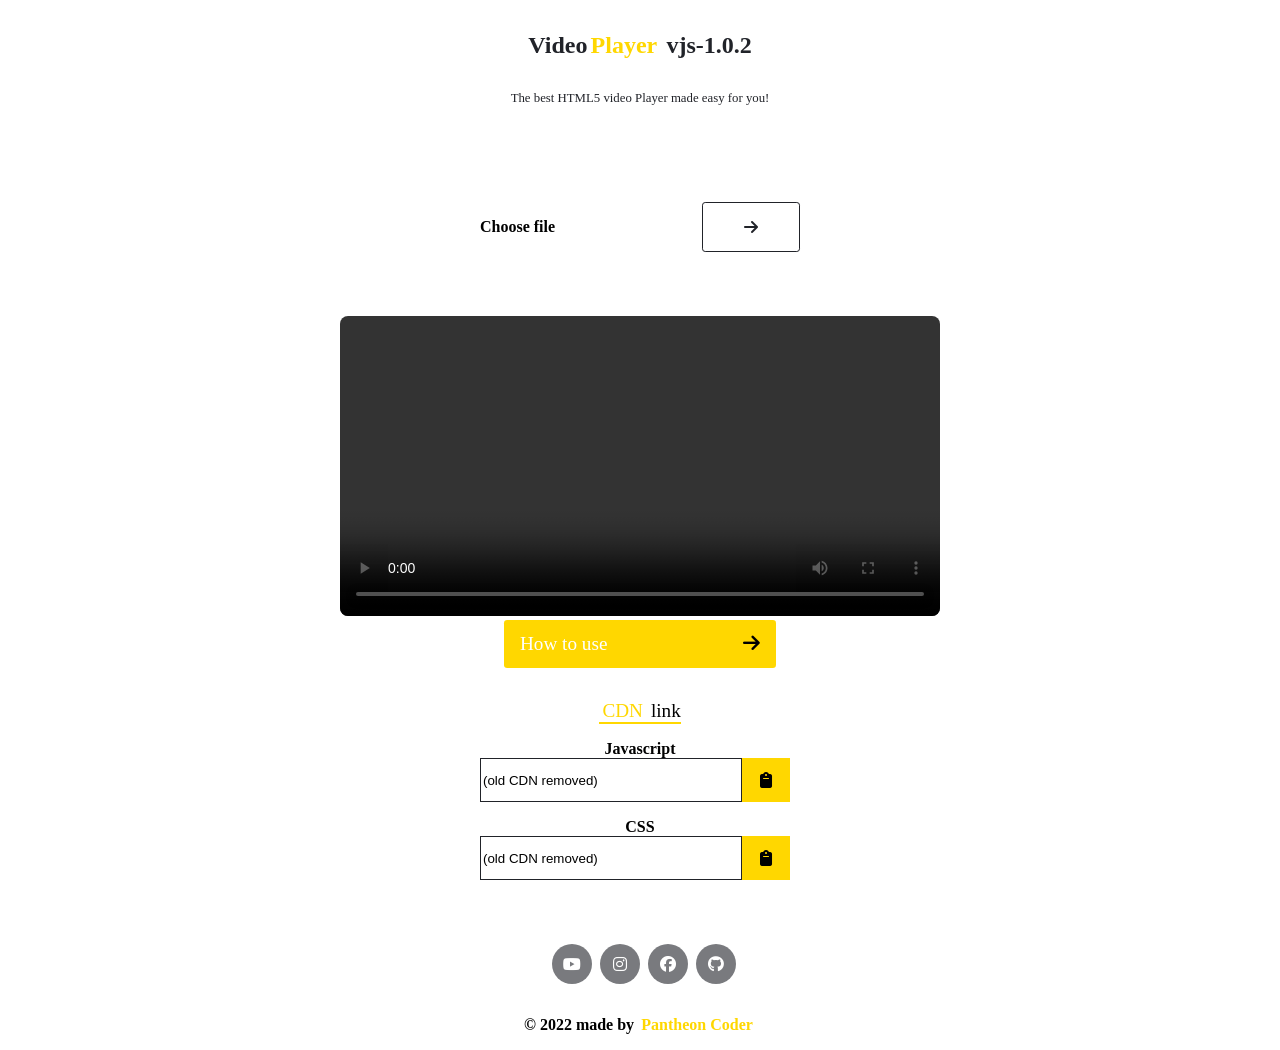
==== index.html @ 0883ad5a "Add files via upload" ====
<!DOCTYPE html>
<html lang="en">
<head>
<meta charset="UTF-8">
<meta name="viewport" content="width=device-width, initial-scale=1.0">
<title>Video Player</title>

<link rel="stylesheet" href="https://cdnjs.cloudflare.com/ajax/libs/font-awesome/6.2.1/css/all.min.css">
<link rel="stylesheet" href="https://cdn.plyr.io/3.7.8/plyr.css">
<link rel="stylesheet" href="page.css">
</head>

<body>

<span id="title">Video<span id="b">Player</span> vjs-1.0.2</span>

<p id="intro">
  The best HTML5 video Player made easy for you!
</p>

<div class="selectfile">
  <b>Choose file</b>
  <input type="file" id="file" accept="video/mp4" hidden>

  <div class="view">
    <i class="fa-solid fa-arrow-right"></i>
  </div>
</div>

<div class="video_player">
  <video id="player" controls></video>
</div>

<span id="how">
  <a href="#">How to use</a>
  <i class="fa-solid fa-arrow-right"></i>
</span>

<div class="cdn">

  <span id="head"><span id="b">CDN</span> link</span>

  <b class="for">Javascript</b>
  <div class="link">
    <input type="text" value="(old CDN removed)">
    <span class="copyBtn"><i class="fa-solid fa-clipboard"></i></span>
  </div>

  <b class="for">CSS</b>
  <div class="link">
    <input type="text" value="(old CDN removed)">
    <span class="copyBtn"><i class="fa-solid fa-clipboard"></i></span>
  </div>

</div>

<div class="social">
  <span class="soc"><i class="fa-brands fa-youtube"></i></span>
  <span class="soc"><i class="fa-brands fa-instagram"></i></span>
  <span class="soc"><i class="fa-brands fa-facebook"></i></span>
  <span class="soc"><i class="fa-brands fa-github"></i></span>
</div>

<span id="copy">&copy; 2022 made by <span id="b">Pantheon Coder</span></span>

<div class="alert">Copied</div>

<script src="https://cdn.plyr.io/3.7.8/plyr.js"></script>

<script>
const player = new Plyr('#player');

const fileInput = document.getElementById('file');
const uploadBtn = document.querySelector('.view');
const video = document.getElementById('player');

video.style.display = "none";

uploadBtn.addEventListener('click', () => {
  fileInput.click();
});

fileInput.addEventListener('change', function () {
  const file = this.files[0];

  if (file) {
    const url = URL.createObjectURL(file);

    video.src = url;
    video.load();

    video.style.display = "block";

    video.addEventListener('loadedmetadata', () => {
      player.play().catch(() => {});
    }, { once: true });
  }
});
</script>

</body>
</html>
---- page.css ----
body {
  display: flex;
  font-family: Trebuchet MS;
  width: 100vw;
  min-height: 100vh;
  flex-direction: column;
  background: #fff;
  align-items: center;
  justify-content: space-around;
  margin: 0;
}

#title {
  font-size: 1.5rem;
  font-weight: bold;
  margin-top: 2rem;
  color: #212329;
}

#b {
  color: gold;
  margin: .2rem;
}

#intro {
  font-size: .8rem;
  margin: 2rem 0;
  text-align: center;
  color: #212329;
}

.selectfile {
  margin: 4rem 0;
  width: 20rem;
  display: flex;
  justify-content: space-between;
  align-items: center;
}

.view {
  height: 3rem;
  width: 30%;
  display: flex;
  justify-content: center;
  align-items: center;
  border: 1px solid #212329;
  border-radius: .2rem;
  cursor: pointer;
  transition: 0.3s;
}

.view:hover {
  background: gold;
  border: none;
}

.view i {
  color: #212329;
}

.view:hover i {
  color: white;
}

.video_player {
  width: 90%;
  max-width: 600px;
}

video {
  width: 100%;
  border-radius: .5rem;
}

#how {
  font-size: 1.2rem;
  background: gold;
  width: 15rem;
  height: 3rem;
  display: flex;
  align-items: center;
  justify-content: space-between;
  padding: 0 1rem;
  border-radius: .2rem;
}

a {
  text-decoration: none;
  color: white;
}

.cdn {
  margin: 2rem 0;
  display: flex;
  flex-direction: column;
  align-items: center;
}

#head {
  font-size: 1.2rem;
  border-bottom: 2px solid gold;
  margin-bottom: 1rem;
}

.link {
  display: flex;
  width: 20rem;
  margin-bottom: 1rem;
}

.link input {
  width: 80%;
  height: 2.5rem;
  border: 1px solid #212329;
}

.copyBtn {
  width: 3rem;
  background: gold;
  display: flex;
  justify-content: center;
  align-items: center;
}

.social {
  display: flex;
  margin: 1rem;
}

.soc {
  width: 2.5rem;
  height: 2.5rem;
  background: #212329;
  margin-left: .5rem;
  display: flex;
  justify-content: center;
  align-items: center;
  border-radius: 50%;
  opacity: 0.6;
}

.soc i {
  color: white;
}

#copy {
  margin: 1rem;
  font-weight: bold;
}

.alert {
  position: fixed;
  top: 0;
  background: #212329;
  color: white;
  padding: 1rem;
  transform: scale(0);
}
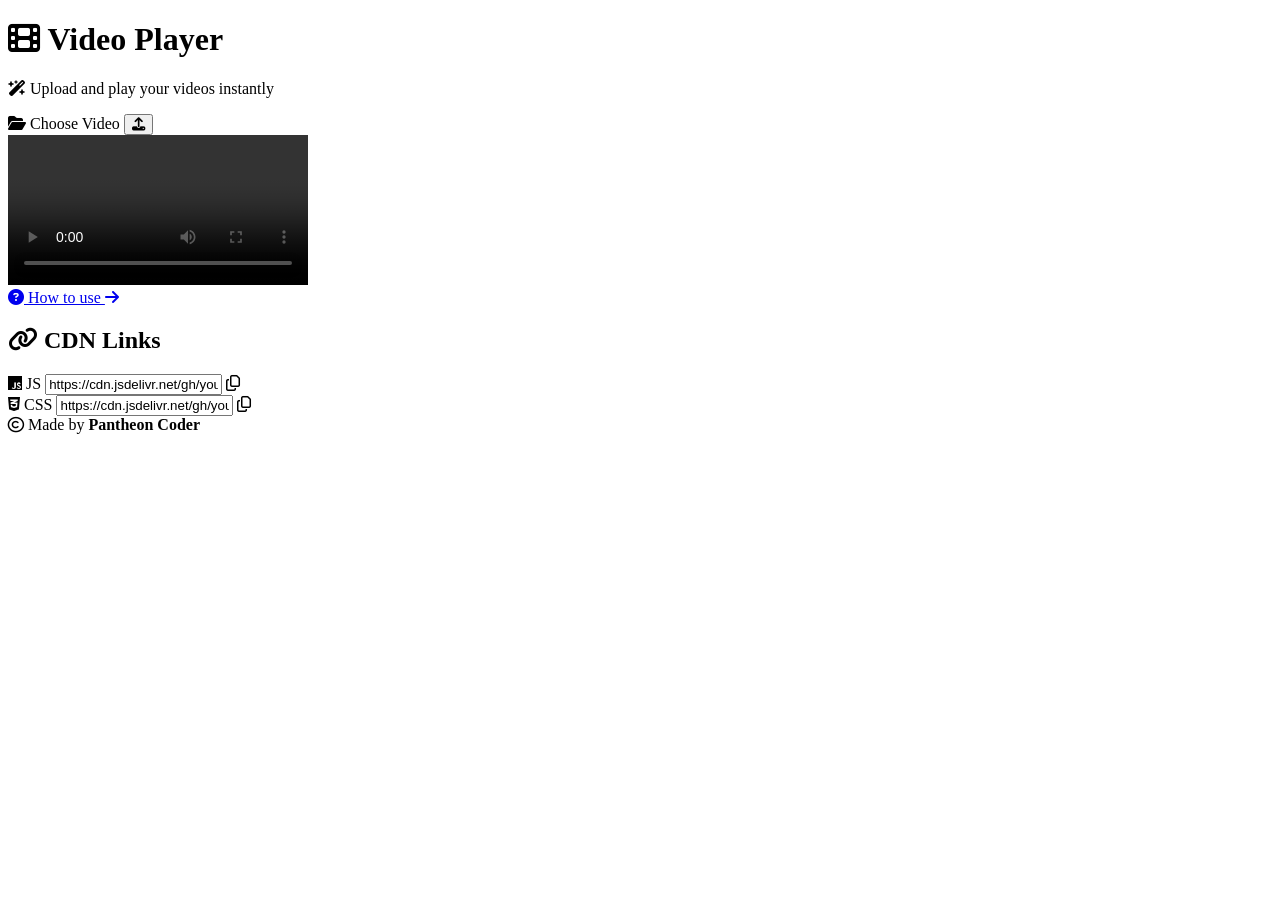
==== commit 13e36009: "Add files via upload" ====
--- a/index.html
+++ b/index.html
@@ -1,69 +1,85 @@
-<!DOCTYPE html>
+ <!DOCTYPE html>
 <html lang="en">
 <head>
-<meta charset="UTF-8">
-<meta name="viewport" content="width=device-width, initial-scale=1.0">
+<meta charset="UTF-8" />
+<meta name="viewport" content="width=device-width, initial-scale=1.0" />
 <title>Video Player</title>
 
-<link rel="stylesheet" href="https://cdnjs.cloudflare.com/ajax/libs/font-awesome/6.2.1/css/all.min.css">
+<link rel="stylesheet" href="https://cdnjs.cloudflare.com/ajax/libs/font-awesome/6.5.0/css/all.min.css">
 <link rel="stylesheet" href="https://cdn.plyr.io/3.7.8/plyr.css">
-<link rel="stylesheet" href="page.css">
+<link rel="stylesheet" href="style.css">
 </head>
 
 <body>
 
-<span id="title">Video<span id="b">Player</span> vjs-1.0.2</span>
+<header class="top">
+  <h1 id="title">
+    <i class="fa-solid fa-film"></i>
+    Video <span>Player</span>
+  </h1>
 
-<p id="intro">
-  The best HTML5 video Player made easy for you!
-</p>
+  <p id="intro">
+    <i class="fa-solid fa-wand-magic-sparkles"></i>
+    Upload and play your videos instantly
+  </p>
+</header>
 
-<div class="selectfile">
-  <b>Choose file</b>
+<!-- UPLOAD -->
+<div class="upload-box">
+  <span>
+    <i class="fa-solid fa-folder-open"></i>
+    Choose Video
+  </span>
+
   <input type="file" id="file" accept="video/mp4" hidden>
 
-  <div class="view">
-    <i class="fa-solid fa-arrow-right"></i>
-  </div>
+  <button class="btn">
+    <i class="fa-solid fa-upload"></i>
+  </button>
 </div>
 
-<div class="video_player">
+<!-- VIDEO -->
+<div class="player-box">
   <video id="player" controls></video>
 </div>
 
-<span id="how">
-  <a href="#">How to use</a>
+<!-- HOW -->
+<a class="how" href="#">
+  <i class="fa-solid fa-circle-question"></i>
+  How to use
   <i class="fa-solid fa-arrow-right"></i>
-</span>
+</a>
 
-<div class="cdn">
+<!-- CDN INFO -->
+<section class="cdn">
 
-  <span id="head"><span id="b">CDN</span> link</span>
+  <h2>
+    <i class="fa-solid fa-link"></i>
+    CDN Links
+  </h2>
 
-  <b class="for">Javascript</b>
-  <div class="link">
-    <input type="text" value="(old CDN removed)">
-    <span class="copyBtn"><i class="fa-solid fa-clipboard"></i></span>
+  <div class="card">
+    <label>
+      <i class="fa-brands fa-js"></i> JS
+    </label>
+    <input value="https://cdn.jsdelivr.net/gh/your-repo/Videoplayer.js" readonly>
+    <i class="fa-regular fa-copy"></i>
   </div>
 
-  <b class="for">CSS</b>
-  <div class="link">
-    <input type="text" value="(old CDN removed)">
-    <span class="copyBtn"><i class="fa-solid fa-clipboard"></i></span>
+  <div class="card">
+    <label>
+      <i class="fa-brands fa-css3-alt"></i> CSS
+    </label>
+    <input value="https://cdn.jsdelivr.net/gh/your-repo/player.css" readonly>
+    <i class="fa-regular fa-copy"></i>
   </div>
 
-</div>
+</section>
 
-<div class="social">
-  <span class="soc"><i class="fa-brands fa-youtube"></i></span>
-  <span class="soc"><i class="fa-brands fa-instagram"></i></span>
-  <span class="soc"><i class="fa-brands fa-facebook"></i></span>
-  <span class="soc"><i class="fa-brands fa-github"></i></span>
-</div>
-
-<span id="copy">&copy; 2022 made by <span id="b">Pantheon Coder</span></span>
-
-<div class="alert">Copied</div>
+<footer>
+  <i class="fa-regular fa-copyright"></i>
+  Made by <b>Pantheon Coder</b>
+</footer>
 
 <script src="https://cdn.plyr.io/3.7.8/plyr.js"></script>
 
@@ -71,7 +87,7 @@
 const player = new Plyr('#player');
 
 const fileInput = document.getElementById('file');
-const uploadBtn = document.querySelector('.view');
+const uploadBtn = document.querySelector('.btn');
 const video = document.getElementById('player');
 
 video.style.display = "none";
@@ -88,7 +104,6 @@
 
     video.src = url;
     video.load();
-
     video.style.display = "block";
 
     video.addEventListener('loadedmetadata', () => {
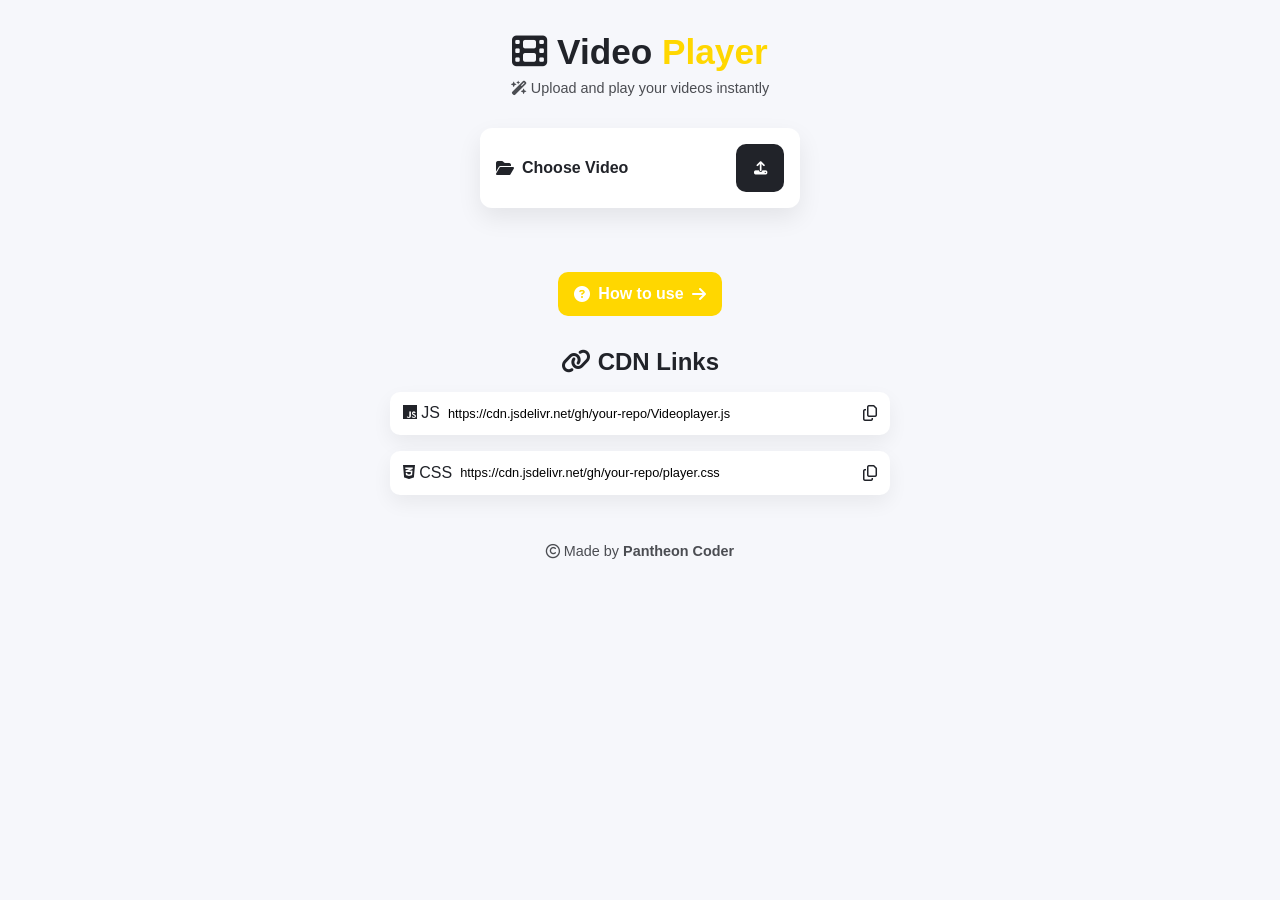
==== commit 0c4eaca5: "Update index.html" ====
--- a/index.html
+++ b/index.html
@@ -7,7 +7,7 @@
 
 <link rel="stylesheet" href="https://cdnjs.cloudflare.com/ajax/libs/font-awesome/6.5.0/css/all.min.css">
 <link rel="stylesheet" href="https://cdn.plyr.io/3.7.8/plyr.css">
-<link rel="stylesheet" href="style.css">
+<link rel="stylesheet" href="page.css">
 </head>
 
 <body>
--- a/page.css
+++ b/page.css
@@ -0,0 +1,149 @@
+* {
+  margin: 0;
+  padding: 0;
+  box-sizing: border-box;
+  font-family: Trebuchet MS, sans-serif;
+}
+
+body {
+  min-height: 100vh;
+  background: #f6f7fb;
+  display: flex;
+  flex-direction: column;
+  align-items: center;
+  gap: 2rem;
+  padding: 2rem 1rem;
+  color: #212329;
+}
+
+/* HEADER */
+.top {
+  text-align: center;
+}
+
+#title {
+  font-size: clamp(1.6rem, 4vw, 2.2rem);
+  font-weight: bold;
+}
+
+#title span {
+  color: gold;
+}
+
+#intro {
+  font-size: 0.9rem;
+  opacity: 0.8;
+  margin-top: 0.5rem;
+}
+
+/* UPLOAD BOX */
+.upload-box {
+  width: min(90%, 320px);
+  background: white;
+  padding: 1rem;
+  border-radius: 12px;
+  display: flex;
+  justify-content: space-between;
+  align-items: center;
+  box-shadow: 0 10px 25px rgba(0,0,0,0.08);
+}
+
+.upload-box span {
+  display: flex;
+  align-items: center;
+  gap: 0.5rem;
+  font-weight: bold;
+}
+
+.btn {
+  width: 3rem;
+  height: 3rem;
+  border: none;
+  border-radius: 10px;
+  background: #212329;
+  color: white;
+  cursor: pointer;
+  transition: 0.3s;
+}
+
+.btn:hover {
+  background: gold;
+  color: #212329;
+}
+
+/* VIDEO */
+.player-box {
+  width: min(95%, 650px);
+  border-radius: 12px;
+  overflow: hidden;
+  box-shadow: 0 15px 30px rgba(0,0,0,0.15);
+}
+
+video {
+  width: 100%;
+  display: none;
+}
+
+/* HOW BUTTON */
+.how {
+  background: gold;
+  padding: 0.8rem 1rem;
+  border-radius: 10px;
+  text-decoration: none;
+  color: white;
+  font-weight: bold;
+  display: flex;
+  gap: 0.5rem;
+  align-items: center;
+}
+
+/* CDN */
+.cdn {
+  width: min(95%, 500px);
+  display: flex;
+  flex-direction: column;
+  gap: 1rem;
+}
+
+.cdn h2 {
+  text-align: center;
+}
+
+.card {
+  background: white;
+  padding: 0.8rem;
+  border-radius: 10px;
+  display: flex;
+  align-items: center;
+  gap: 0.5rem;
+  box-shadow: 0 8px 20px rgba(0,0,0,0.06);
+}
+
+.card input {
+  flex: 1;
+  border: none;
+  outline: none;
+  font-size: 0.8rem;
+}
+
+.card i {
+  cursor: pointer;
+}
+
+/* FOOTER */
+footer {
+  margin-top: 1rem;
+  font-size: 0.9rem;
+  opacity: 0.8;
+}
+
+/* RESPONSIVE */
+@media (max-width: 600px) {
+  body {
+    gap: 1.5rem;
+  }
+
+  .upload-box {
+    flex-direction: row;
+  }
+}
